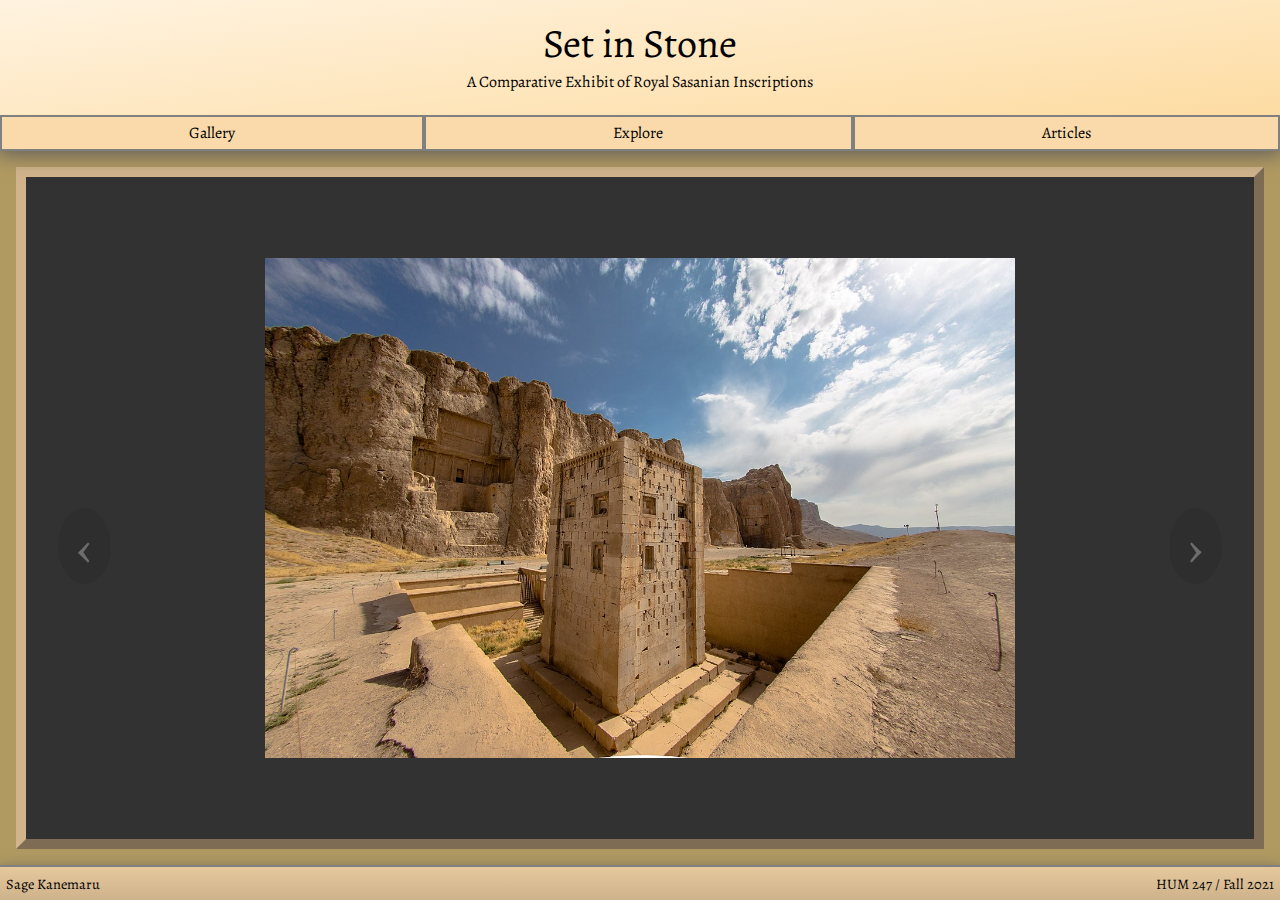
==== pages/gallery.html @ 0699391e "First commit" ====
<!DOCTYPE html>
<html lang="en">
<head>
    <meta charset="UTF-8">
    <meta http-equiv="X-UA-Compatible" content="IE=edge">
    <meta name="viewport" content="width=device-width, initial-scale=1.0">
    <link rel="preconnect" href="https://fonts.googleapis.com">
    <link rel="preconnect" href="https://fonts.gstatic.com" crossorigin>
    <link href="https://fonts.googleapis.com/css2?family=Alegreya&display=swap" rel="stylesheet">
    <link rel="stylesheet" href="/assets/styles/gallery.css">
    <script src="https://cdn.jsdelivr.net/npm/vue@2.6.14"></script>
    <script defer src="/assets/scripts/kerdir.js"></script>
    <title>Gallery - Set in Stone</title>
</head>
<body>
    <div class="supreme-container" id="app">
        <div class="top-container">
            <div class="header-container">
                <div class="header-text">
                    <a href="/" class="header-main-title">Set in Stone</a>
                    <div class="header-main-subtitle">A Comparative Exhibit of Royal Sasanian Inscriptions</div>
                </div>
                <br>
                <div class="header-menus-container">
                    <a href="/pages/gallery.html" class="gallery-menu header-menu">
                        <div id="gallery-menu-btn" class="header-menu-btn">
                            <span>Gallery</span>
                        </div>    
                    </a>
                    <div class="explore-menu header-menu">
                        <div id="explore-menu-btn" class="header-menu-btn">
                            <span>Explore</span>
                        </div>
                        <div id="explore-menu-dropdown" class="header-menu-dropdown">
                            <div><a href="/pages/explore/great-inscription.html">Great Inscription of Shapur I</a></div>
                            <div><a href="/pages/explore/paikuli.html">Paikuli Inscription</a></div>
                            <div><a href="/pages/explore/kerdir.html">Kerdir Inscription</a></div>
                        </div>    
                    </div>
                    <div class="articles-menu header-menu">
                        <div id="articles-menu-btn" class="header-menu-btn">
                            <span>Articles</span>
                        </div>
                        <div id="articles-menu-dropdown" class="header-menu-dropdown">
                            <div><a href="/pages/articles/geography.html">Geography</a></div>
                            <div><a href="/pages/articles/form.html">Form</a></div>
                            <div><a href="/pages/articles/kingship.html">Kingship</a></div>
                            <div><a href="/pages/articles/religion.html">Religion</a></div>
                        </div>  
                    </div>
                </div>
            </div>
        </div>
        <div class="main-container">
            <div class="gallery-container">
                <div class="gallery-image-container" pic-caption="The Ka'ba-ye Zartosht at Naqsh-e Rostam near Persepolis, Iran. By Herbert Karim Masihi - Own work, CC BY-SA 4.0, https://commons.wikimedia.org/w/index.php?curid=51967391.">
                    <img src="/assets/images/ka'baye zartosht.jpg">
                </div>
                <div class="gallery-image-container hidden" pic-caption="Alternate view of the Ka'ba-ye Zartosht from the northeast. By Bernd81 - Own work, CC BY-SA 4.0, https://commons.wikimedia.org/w/index.php?curid=63224753.">
                    <img src="/assets/images/zartosht isolated.jpg">
                </div>
                <div class="gallery-image-container hidden" pic-caption="The west wall of the Ka'ba, which contains the Middle Persian version of Shapur's inscription. By TruthBeethoven - Own work, CC BY-SA 3.0, https://commons.wikimedia.org/w/index.php?curid=19401116.">
                    <img src="/assets/images/zartosht-wall-with-inscriptions.jpg">
                </div>
                <div class="gallery-image-container hidden" pic-caption="The Parthian rendition of Shapur's inscription on the east wall of the Ka'ba. By TruthBeethoven - Own work, CC BY-SA 3.0, https://commons.wikimedia.org/w/index.php?curid=19182744.">
                    <img src="/assets/images/shapur inscription text parthian 2.png">
                </div>
                <div class="gallery-image-container hidden" pic-caption="Detail of Shapur's inscription in Parthian on the Ka'ba's eastern wall. By Unknown author - Oriental Institute, Public Domain, https://commons.wikimedia.org/w/index.php?curid=66630825.">
                    <img src="/assets/images/shapur inscription text parthian.png">
                </div>
                <div class="gallery-image-container hidden" pic-caption="The Triumph of Shapur I and Kerdir's KNRm inscription (right of the horse) at Naqsh-e Rostam. By Diego Delso, CC BY-SA 4.0, https://commons.wikimedia.org/w/index.php?curid=52061183.">
                    <img src="/assets/images/shapur triumph naqsh e rostam.jpg">
                </div>
                <div class="gallery-image-container hidden" pic-caption="Kerdir's KNRb inscription at Naqsh-e Rajab. By درفش کاویانی - Own work, CC BY 3.0, https://commons.wikimedia.org/w/index.php?curid=32941909.">
                    <img src="/assets/images/kerdir at naqsh e rajab.jpg">
                </div>
                <div class="gallery-image-container hidden" pic-caption="Script from Kerdir's KKZ inscription on the Ka'ba-ye Zartosht. By The Circle of Ancient Iranian Studies (CAIS), https://www.cais-soas.com/CAIS/Languages/pahlavi/kartir_inscription.htm.">
                    <img src="/assets/images/kartir at ka'baye zartosht.jpg">
                </div>
                <div class="gallery-image-container hidden" pic-caption="The relief of Bahram II at Sar Mashhad which accompanies Kerdir's KSM inscription. By Pentocelo - Own work, CC BY-SA 3.0, https://commons.wikimedia.org/w/index.php?curid=3497484.">
                    <img src="/assets/images/bahram ii sar mashhad.jpg">
                </div>
                <div class="gallery-image-container hidden" pic-caption="A negative of Kerdir's KSM inscription at Sar Mashhad, produced by the 20th century scholar Ernst Herzfeld. 'Subseries 4.6: Photo File 6. 'Achaemenian and Sasanian Inscriptions.' Image No. 43 (Negative Number: 1982). Sar Mashad. Kartīr inscription,' from the Ernst Herzfeld Papers, in the Freer Gallery of Art and Arthur M. Sackler Gallery Archives of the Smithsonian Institution. https://collections.si.edu/search/detail/ead_component:sova-fsa-a-06-ref27274?q=record_ID%3DFSA.A.06_ref27274&record=1&hlterm=record_ID%3DFSA.A.06_ref27274&inline=true.">
                    <img src="/assets/images/kartir sar mashhad.jpg">
                </div>
                <div class="gallery-image-container hidden" pic-caption="An image of Narseh from his investiture relief at Naqsh-e Rostam. By Diego Delso - https://commons.wikimedia.org/wiki/File:Naghsh-e_rostam,_Ir%C3%A1n,_2016-09-24,_DD_08.jpg, CC BY 4.0, https://commons.wikimedia.org/w/index.php?curid=76072901.">
                    <img src="/assets/images/narseh relief naqsh e rostam.jpg">
                </div>
                <div class="gallery-image-container hidden" pic-caption="The Paikuli Tower in Barkal, Iraq. The formerly tall, square tower bore Narseh's inscription. By Osama Shukir Muhammed Amin FRCP(Glasg) - Own work, CC BY-SA 4.0, https://commons.wikimedia.org/w/index.php?curid=91559217.">
                    <img src="/assets/images/paikuli tower 1.jpg">
                </div>
                <div class="gallery-image-container hidden" pic-caption="The west wall of Paikuli Tower. By Osama Shukir Muhammed Amin FRCP(Glasg) - Own work, CC BY-SA 3.0, https://commons.wikimedia.org/w/index.php?curid=39091118.">
                    <img src="/assets/images/paikuli tower west wall.jpg">
                </div>
                <div class="gallery-image-container hidden" pic-caption="Block B15 of Narseh's inscription in Middle Persian. By Osama Shukir Muhammed Amin FRCP(Glaag) - Own work, CC BY-SA 4.0, https://commons.wikimedia.org/w/index.php?curid=91500067.">
                    <img src="/assets/images/paikuli block b15.jpg">
                </div>
                <div class="gallery-image-container hidden" pic-caption="Block f1 of Narseh's inscription, notable for its round shape. By Osama Shukir Muhammed Amin FRCP(Glasg) - Own work, CC BY-SA 4.0, https://commons.wikimedia.org/w/index.php?curid=70328582.">
                    <img src="/assets/images/paikuli block f1.jpg">
                </div>
                <div class="gallery-image-container hidden" pic-caption="A block inscribed in Parthian from Paikuli Tower, on display in the Sulaymaniyah Museum.  By Osama Shukir Muhammed Amin FRCP(Glasg) - Own work, CC BY-SA 4.0, https://commons.wikimedia.org/w/index.php?curid=70327800.">
                    <img src="/assets/images/paikuli block.jpg">
                </div>
                <div class="gallery-image-container hidden" pic-caption="The entire collection of inscribed blocks from Paikuli Tower in final preparations for display at Sulaymaniyah Museum. By Osama Shukir Muhammed Amin FRCP(Glasg) - Own work, CC BY-SA 4.0, https://commons.wikimedia.org/w/index.php?curid=91561952.">
                    <img src="/assets/images/sulaymaniyah museum preparations.jpg">
                </div>
                <div class="gallery-image-container hidden" pic-caption="The Behistun (Bisotun) Inscription of Darius I. By PersianDutchNetwork - Own work, CC BY-SA 4.0, https://commons.wikimedia.org/w/index.php?curid=50210803.">
                    <img src="/assets/images/behistun inscription.jpg">
                </div>
                <div class="gallery-image-container hidden" pic-caption="A relief at Naqsh-e Rostam which depicts Ahura Mazda offering the royal diadem to Ardashir I. By درفش کاویانی - Own work, CC BY 3.0, https://commons.wikimedia.org/w/index.php?curid=33006799.">
                    <img src="/assets/images/ahura maza naqsh e rostam.JPG">
                </div>
                <div class="gallery-image-container hidden" pic-caption="A depiction of the Chinvat Bridge. This line drawing was made from one of the many reliefs on the sarcophagus of the Sogdian sa-pao Wirkak. By Unknown author - http://www.dandebat.dk/images/511p.jpg, Public Domain, https://commons.wikimedia.org/w/index.php?curid=71209028.">
                    <img src="/assets/images/chinvat bridge.jpg">
                </div>

                <div id="gallery-left-btn" @click="galleryNavLeft" class="gallery-nav-btn">‹</div>
                <div id="gallery-right-btn" @click="galleryNavRight" class="gallery-nav-btn">›</div>   
            </div>
        </div>
        <div class="bottom-container">
            <div class="bottom-text-left">Sage Kanemaru</div>
            <div class="bottom-text-right">HUM 247 / Fall 2021</div>
        </div>
    </div>
</body>
</html>
---- assets/styles/gallery.css ----
*, *::before, *::after {
    box-sizing: border-box;
}

body {
    margin: 0;
    font-family: 'Alegreya';
}

hr {
    margin: 1em 0;
}

ul {
    margin: 0;
}


.supreme-container {
    height: 100vh;
    display: grid;
    grid-template-rows: auto 1fr auto;
}

.top-container {
    box-shadow: 0 0.1em 1.25em 0.1em rgb(90,90,90);
    z-index: 3;
}

.header-container {
    display: flex;
    flex-direction: column;
    background: linear-gradient(to bottom right, rgb(255, 243, 224), rgb(253, 217, 154))
}

.header-text {
    flex-grow: 2;
    text-align: center;
    font-size: 2rem;
    padding: 0.5em 0 0em 0;
}

.header-main-title {
    font-size: 2.5rem;
    margin-bottom: 0.5rem;
    text-decoration: none;
    color: black;
    transition: 0.2s;
}

.header-main-title:hover {
    color: maroon;
}

.header-main-subtitle {
    font-size: 1rem;
}

.header-menus-container {
    display: flex;
}

.header-menu {
    flex-grow: 1;
    border: 2px solid gray;
    display: inline-block;
    background-color: rgb(250, 218, 171);
    position: relative;
    transition: 0.2s;
}

.gallery-menu {
    text-decoration: none;
    color: black;
}

.header-menu-btn {
    text-align: center;
    padding: 0.3em 0;
}

.header-menu-btn:hover {
    background-color: rgb(255, 223, 171);
}

.header-menu-dropdown {
    display: none;
    position: absolute;
    width: 100%;
    border: 2px solid gray;
    padding: 0.4em;
    background-color: rgb(255, 239, 214);
    z-index: 2;
    transition: 0.2s;
}

.explore-menu:hover #explore-menu-dropdown {
    display: block;
}

.articles-menu:hover #articles-menu-dropdown {
    display: block;
}

.main-container {
    background-color: rgb(177, 154, 97);
    height: 100%;
    display: flex;
    justify-content: center;
    padding: 1em;
}

.image-container > img {
    object-fit: cover;
    width: 100%;
    height: 100%;
    border: 3px solid tan;
    background-color: darkgray;
}

.gallery-image-container {
    height: 500px;
    display: flex;
    justify-content: center;
    align-items: center;
    position: relative;
}

.gallery-image-container[pic-caption]:hover::after {
    content: attr(pic-caption);
    position: absolute;
    left: 0; bottom: 0em;
    font-size: 1em;
    color: white;
    background-color: rgba(0,0,0,0.5);
    padding: 0.5em;
    z-index: 1;
}

.gallery-container {
    height: 100%;
    width: 100%;
    display: flex;
    justify-content: center;
    align-items: center;
    background-color: rgb(50,50,50);
    border: 10px outset tan;
    position: relative;
}

.gallery-image-container > img {
    object-fit: cover;
    max-width: 100%;
    max-height: 100%;
    margin: auto;
}

.gallery-nav-btn {
    position: absolute;
    background-color: rgba(40,40,40,0.3);
    border-radius: 50%;
    font-size: 3.5rem;
    padding: 0 1.2rem;
    text-align: center;
    color: rgba(255,255,255,0.3);
    z-index: 3;
    cursor: pointer;
    transition: 0.2s;
}

.gallery-nav-btn:hover {
    background-color: rgba(40,40,40, 0.75);
    color: rgba(255,255,255,0.6);
    transform: scale(1.1);
}

#gallery-left-btn {
    top: 50%; left: 2rem;
    user-select: none;
}

#gallery-right-btn {
    top: 50%; right: 2rem;
    user-select: none;
}

.hidden {
    display: none;
}

.bottom-container {
    font-size: 0.9rem;
    padding: 0.4rem;
    background: linear-gradient(to top, rgb(206, 178, 139), rgb(230, 200, 157));
    border-top: 2px solid gray;
    box-shadow: 0 0.5em 1.25em 0.1em rgb(90,90,90);
    z-index: 3;
    display: flex; 
}

.bottom-text-left {
    flex-grow: 1;
    text-align: left;
}

.bottom-text-right {
    flex-grow: 1;
    text-align: right;
}
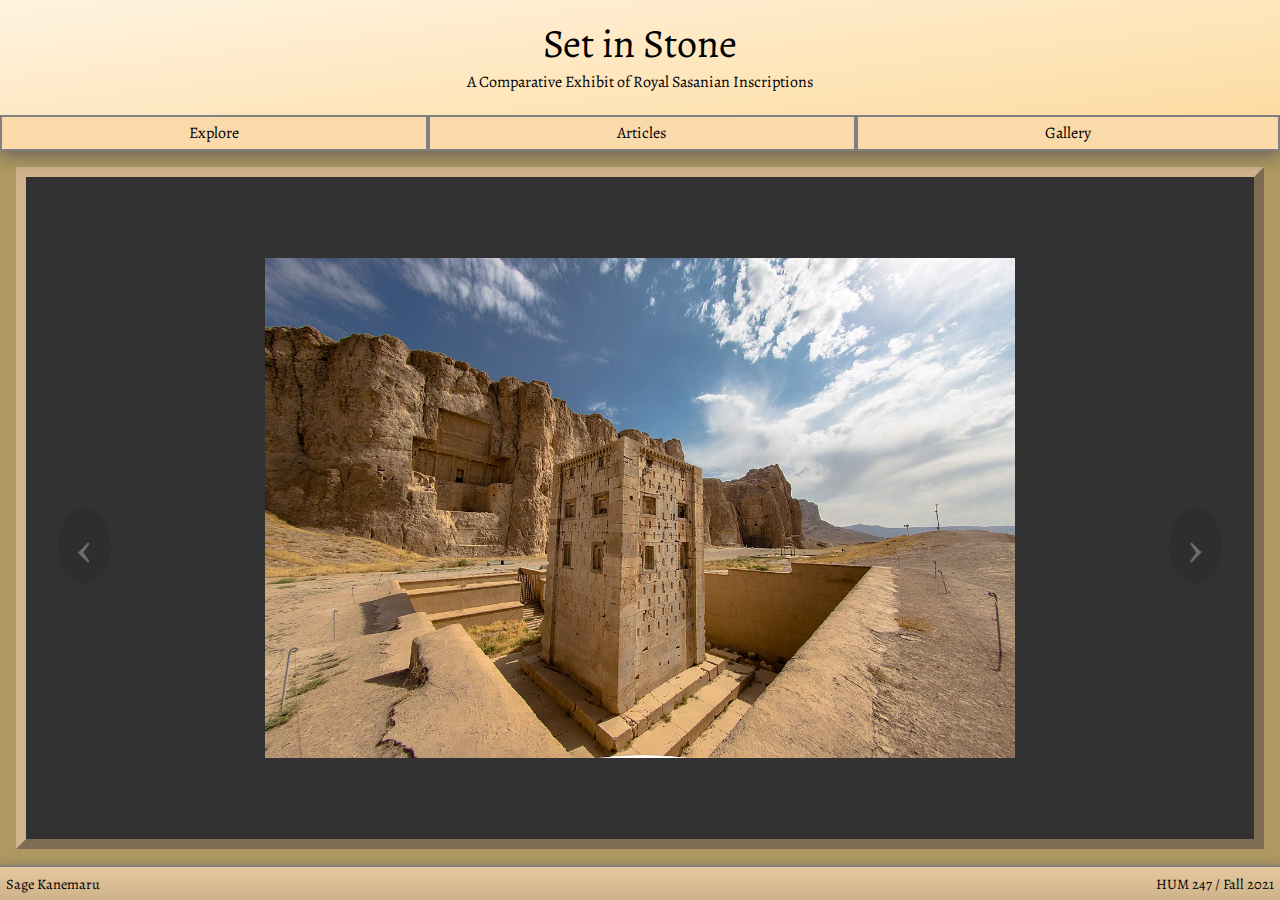
==== commit 99f87f5b: "Put gallery last in header menu" ====
--- a/pages/gallery.html
+++ b/pages/gallery.html
@@ -7,9 +7,9 @@
     <link rel="preconnect" href="https://fonts.googleapis.com">
     <link rel="preconnect" href="https://fonts.gstatic.com" crossorigin>
     <link href="https://fonts.googleapis.com/css2?family=Alegreya&display=swap" rel="stylesheet">
-    <link rel="stylesheet" href="/assets/styles/gallery.css">
+    <link rel="stylesheet" href="https://mrbossosity.github.io/set-in-stone/assets/styles/gallery.css">
     <script src="https://cdn.jsdelivr.net/npm/vue@2.6.14"></script>
-    <script defer src="/assets/scripts/kerdir.js"></script>
+    <script defer src="https://mrbossosity.github.io/set-in-stone/assets/scripts/kerdir.js"></script>
     <title>Gallery - Set in Stone</title>
 </head>
 <body>
@@ -17,24 +17,19 @@
         <div class="top-container">
             <div class="header-container">
                 <div class="header-text">
-                    <a href="/" class="header-main-title">Set in Stone</a>
+                    <a href="https://mrbossosity.github.io/set-in-stone/" class="header-main-title">Set in Stone</a>
                     <div class="header-main-subtitle">A Comparative Exhibit of Royal Sasanian Inscriptions</div>
                 </div>
                 <br>
                 <div class="header-menus-container">
-                    <a href="/pages/gallery.html" class="gallery-menu header-menu">
-                        <div id="gallery-menu-btn" class="header-menu-btn">
-                            <span>Gallery</span>
-                        </div>    
-                    </a>
                     <div class="explore-menu header-menu">
                         <div id="explore-menu-btn" class="header-menu-btn">
                             <span>Explore</span>
                         </div>
                         <div id="explore-menu-dropdown" class="header-menu-dropdown">
-                            <div><a href="/pages/explore/great-inscription.html">Great Inscription of Shapur I</a></div>
-                            <div><a href="/pages/explore/paikuli.html">Paikuli Inscription</a></div>
-                            <div><a href="/pages/explore/kerdir.html">Kerdir Inscription</a></div>
+                            <div><a href="https://mrbossosity.github.io/set-in-stone/pages/explore/great-inscription.html">Great Inscription of Shapur I</a></div>
+                            <div><a href="https://mrbossosity.github.io/set-in-stone/pages/explore/paikuli.html">Paikuli Inscription</a></div>
+                            <div><a href="https://mrbossosity.github.io/set-in-stone/pages/explore/kerdir.html">Kerdir Inscription</a></div>
                         </div>    
                     </div>
                     <div class="articles-menu header-menu">
@@ -42,76 +37,81 @@
                             <span>Articles</span>
                         </div>
                         <div id="articles-menu-dropdown" class="header-menu-dropdown">
-                            <div><a href="/pages/articles/geography.html">Geography</a></div>
-                            <div><a href="/pages/articles/form.html">Form</a></div>
-                            <div><a href="/pages/articles/kingship.html">Kingship</a></div>
-                            <div><a href="/pages/articles/religion.html">Religion</a></div>
+                            <div><a href="https://mrbossosity.github.io/set-in-stone/pages/articles/geography.html">Geography</a></div>
+                            <div><a href="https://mrbossosity.github.io/set-in-stone/pages/articles/form.html">Form</a></div>
+                            <div><a href="https://mrbossosity.github.io/set-in-stone/pages/articles/kingship.html">Kingship</a></div>
+                            <div><a href="https://mrbossosity.github.io/set-in-stone/pages/articles/religion.html">Religion</a></div>
                         </div>  
                     </div>
+                    <a href="https://mrbossosity.github.io/set-in-stone/pages/gallery.html" class="gallery-menu header-menu">
+                        <div id="gallery-menu-btn" class="header-menu-btn">
+                            <span>Gallery</span>
+                        </div>    
+                    </a>
                 </div>
             </div>
         </div>
         <div class="main-container">
             <div class="gallery-container">
                 <div class="gallery-image-container" pic-caption="The Ka'ba-ye Zartosht at Naqsh-e Rostam near Persepolis, Iran. By Herbert Karim Masihi - Own work, CC BY-SA 4.0, https://commons.wikimedia.org/w/index.php?curid=51967391.">
-                    <img src="/assets/images/ka'baye zartosht.jpg">
+                    <img src="https://mrbossosity.github.io/set-in-stone/assets/images/ka'baye zartosht.jpg">
                 </div>
                 <div class="gallery-image-container hidden" pic-caption="Alternate view of the Ka'ba-ye Zartosht from the northeast. By Bernd81 - Own work, CC BY-SA 4.0, https://commons.wikimedia.org/w/index.php?curid=63224753.">
-                    <img src="/assets/images/zartosht isolated.jpg">
+                    <img src="https://mrbossosity.github.io/set-in-stone/assets/images/zartosht isolated.jpg">
                 </div>
                 <div class="gallery-image-container hidden" pic-caption="The west wall of the Ka'ba, which contains the Middle Persian version of Shapur's inscription. By TruthBeethoven - Own work, CC BY-SA 3.0, https://commons.wikimedia.org/w/index.php?curid=19401116.">
-                    <img src="/assets/images/zartosht-wall-with-inscriptions.jpg">
+                    <img src="https://mrbossosity.github.io/set-in-stone/assets/images/zartosht-wall-with-inscriptions.jpg">
                 </div>
                 <div class="gallery-image-container hidden" pic-caption="The Parthian rendition of Shapur's inscription on the east wall of the Ka'ba. By TruthBeethoven - Own work, CC BY-SA 3.0, https://commons.wikimedia.org/w/index.php?curid=19182744.">
-                    <img src="/assets/images/shapur inscription text parthian 2.png">
+                    <img src="https://mrbossosity.github.io/set-in-stone/assets/images/shapur inscription text parthian 2.png">
                 </div>
                 <div class="gallery-image-container hidden" pic-caption="Detail of Shapur's inscription in Parthian on the Ka'ba's eastern wall. By Unknown author - Oriental Institute, Public Domain, https://commons.wikimedia.org/w/index.php?curid=66630825.">
-                    <img src="/assets/images/shapur inscription text parthian.png">
+                    <img src="https://mrbossosity.github.io/set-in-stone/assets/images/shapur inscription text parthian.png">
                 </div>
                 <div class="gallery-image-container hidden" pic-caption="The Triumph of Shapur I and Kerdir's KNRm inscription (right of the horse) at Naqsh-e Rostam. By Diego Delso, CC BY-SA 4.0, https://commons.wikimedia.org/w/index.php?curid=52061183.">
-                    <img src="/assets/images/shapur triumph naqsh e rostam.jpg">
+                    <img src="https://mrbossosity.github.io/set-in-stone/assets/images/shapur triumph naqsh e rostam.jpg">
                 </div>
                 <div class="gallery-image-container hidden" pic-caption="Kerdir's KNRb inscription at Naqsh-e Rajab. By درفش کاویانی - Own work, CC BY 3.0, https://commons.wikimedia.org/w/index.php?curid=32941909.">
-                    <img src="/assets/images/kerdir at naqsh e rajab.jpg">
+                    <img src="https://mrbossosity.github.io/set-in-stone/assets/images/kerdir at naqsh e rajab.jpg">
                 </div>
                 <div class="gallery-image-container hidden" pic-caption="Script from Kerdir's KKZ inscription on the Ka'ba-ye Zartosht. By The Circle of Ancient Iranian Studies (CAIS), https://www.cais-soas.com/CAIS/Languages/pahlavi/kartir_inscription.htm.">
-                    <img src="/assets/images/kartir at ka'baye zartosht.jpg">
+                    <img src="https://mrbossosity.github.io/set-in-stone/assets/images/kartir at ka'baye zartosht.jpg">
                 </div>
                 <div class="gallery-image-container hidden" pic-caption="The relief of Bahram II at Sar Mashhad which accompanies Kerdir's KSM inscription. By Pentocelo - Own work, CC BY-SA 3.0, https://commons.wikimedia.org/w/index.php?curid=3497484.">
-                    <img src="/assets/images/bahram ii sar mashhad.jpg">
+                    <img src="https://mrbossosity.github.io/set-in-stone/assets/images/bahram ii sar mashhad.jpg">
                 </div>
                 <div class="gallery-image-container hidden" pic-caption="A negative of Kerdir's KSM inscription at Sar Mashhad, produced by the 20th century scholar Ernst Herzfeld. 'Subseries 4.6: Photo File 6. 'Achaemenian and Sasanian Inscriptions.' Image No. 43 (Negative Number: 1982). Sar Mashad. Kartīr inscription,' from the Ernst Herzfeld Papers, in the Freer Gallery of Art and Arthur M. Sackler Gallery Archives of the Smithsonian Institution. https://collections.si.edu/search/detail/ead_component:sova-fsa-a-06-ref27274?q=record_ID%3DFSA.A.06_ref27274&record=1&hlterm=record_ID%3DFSA.A.06_ref27274&inline=true.">
-                    <img src="/assets/images/kartir sar mashhad.jpg">
+                    <img src="https://mrbossosity.github.io/set-in-stone/assets/images/kartir sar mashhad.jpg">
                 </div>
                 <div class="gallery-image-container hidden" pic-caption="An image of Narseh from his investiture relief at Naqsh-e Rostam. By Diego Delso - https://commons.wikimedia.org/wiki/File:Naghsh-e_rostam,_Ir%C3%A1n,_2016-09-24,_DD_08.jpg, CC BY 4.0, https://commons.wikimedia.org/w/index.php?curid=76072901.">
-                    <img src="/assets/images/narseh relief naqsh e rostam.jpg">
+                    <img src="https://mrbossosity.github.io/set-in-stone/assets/images/narseh relief naqsh e rostam.jpg">
                 </div>
                 <div class="gallery-image-container hidden" pic-caption="The Paikuli Tower in Barkal, Iraq. The formerly tall, square tower bore Narseh's inscription. By Osama Shukir Muhammed Amin FRCP(Glasg) - Own work, CC BY-SA 4.0, https://commons.wikimedia.org/w/index.php?curid=91559217.">
-                    <img src="/assets/images/paikuli tower 1.jpg">
+                    <img src="https://mrbossosity.github.io/set-in-stone/assets/images/paikuli tower 1.jpg">
                 </div>
                 <div class="gallery-image-container hidden" pic-caption="The west wall of Paikuli Tower. By Osama Shukir Muhammed Amin FRCP(Glasg) - Own work, CC BY-SA 3.0, https://commons.wikimedia.org/w/index.php?curid=39091118.">
-                    <img src="/assets/images/paikuli tower west wall.jpg">
+                    <img src="https://mrbossosity.github.io/set-in-stone/assets/images/paikuli tower west wall.jpg">
                 </div>
                 <div class="gallery-image-container hidden" pic-caption="Block B15 of Narseh's inscription in Middle Persian. By Osama Shukir Muhammed Amin FRCP(Glaag) - Own work, CC BY-SA 4.0, https://commons.wikimedia.org/w/index.php?curid=91500067.">
-                    <img src="/assets/images/paikuli block b15.jpg">
+                    <img src="https://mrbossosity.github.io/set-in-stone/assets/images/paikuli block b15.jpg">
                 </div>
                 <div class="gallery-image-container hidden" pic-caption="Block f1 of Narseh's inscription, notable for its round shape. By Osama Shukir Muhammed Amin FRCP(Glasg) - Own work, CC BY-SA 4.0, https://commons.wikimedia.org/w/index.php?curid=70328582.">
-                    <img src="/assets/images/paikuli block f1.jpg">
+                    <img src="https://mrbossosity.github.io/set-in-stone/assets/images/paikuli block f1.jpg">
                 </div>
                 <div class="gallery-image-container hidden" pic-caption="A block inscribed in Parthian from Paikuli Tower, on display in the Sulaymaniyah Museum.  By Osama Shukir Muhammed Amin FRCP(Glasg) - Own work, CC BY-SA 4.0, https://commons.wikimedia.org/w/index.php?curid=70327800.">
-                    <img src="/assets/images/paikuli block.jpg">
+                    <img src="https://mrbossosity.github.io/set-in-stone/assets/images/paikuli block.jpg">
                 </div>
                 <div class="gallery-image-container hidden" pic-caption="The entire collection of inscribed blocks from Paikuli Tower in final preparations for display at Sulaymaniyah Museum. By Osama Shukir Muhammed Amin FRCP(Glasg) - Own work, CC BY-SA 4.0, https://commons.wikimedia.org/w/index.php?curid=91561952.">
-                    <img src="/assets/images/sulaymaniyah museum preparations.jpg">
+                    <img src="https://mrbossosity.github.io/set-in-stone/assets/images/sulaymaniyah museum preparations.jpg">
                 </div>
                 <div class="gallery-image-container hidden" pic-caption="The Behistun (Bisotun) Inscription of Darius I. By PersianDutchNetwork - Own work, CC BY-SA 4.0, https://commons.wikimedia.org/w/index.php?curid=50210803.">
-                    <img src="/assets/images/behistun inscription.jpg">
+                    <img src="https://mrbossosity.github.io/set-in-stone/assets/images/behistun inscription.jpg">
                 </div>
                 <div class="gallery-image-container hidden" pic-caption="A relief at Naqsh-e Rostam which depicts Ahura Mazda offering the royal diadem to Ardashir I. By درفش کاویانی - Own work, CC BY 3.0, https://commons.wikimedia.org/w/index.php?curid=33006799.">
-                    <img src="/assets/images/ahura maza naqsh e rostam.JPG">
+                    <img src="https://mrbossosity.github.io/set-in-stone/assets/images/ahura maza naqsh e rostam.JPG">
                 </div>
                 <div class="gallery-image-container hidden" pic-caption="A depiction of the Chinvat Bridge. This line drawing was made from one of the many reliefs on the sarcophagus of the Sogdian sa-pao Wirkak. By Unknown author - http://www.dandebat.dk/images/511p.jpg, Public Domain, https://commons.wikimedia.org/w/index.php?curid=71209028.">
-                    <img src="/assets/images/chinvat bridge.jpg">
+                    <img src="https://mrbossosity.github.io/set-in-stone/assets/images/chinvat bridge.jpg">
                 </div>
 
                 <div id="gallery-left-btn" @click="galleryNavLeft" class="gallery-nav-btn">‹</div>
